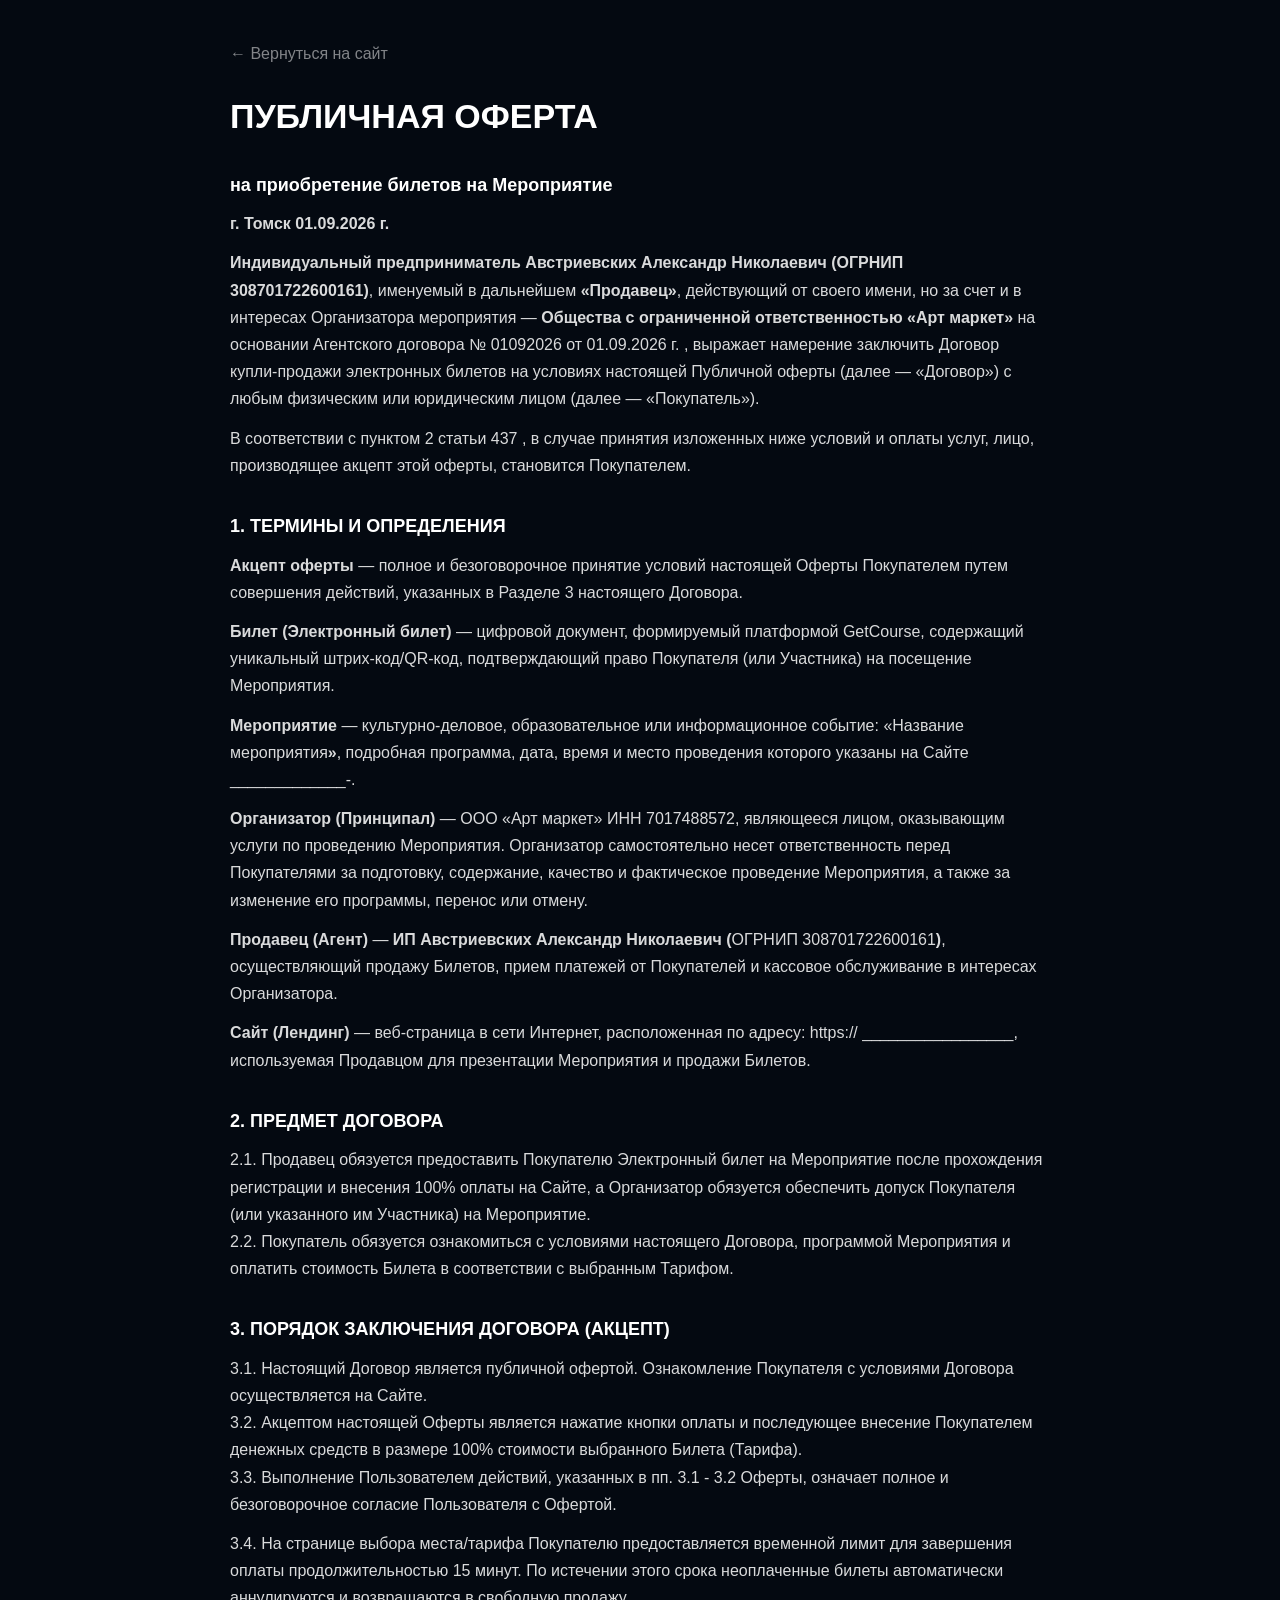
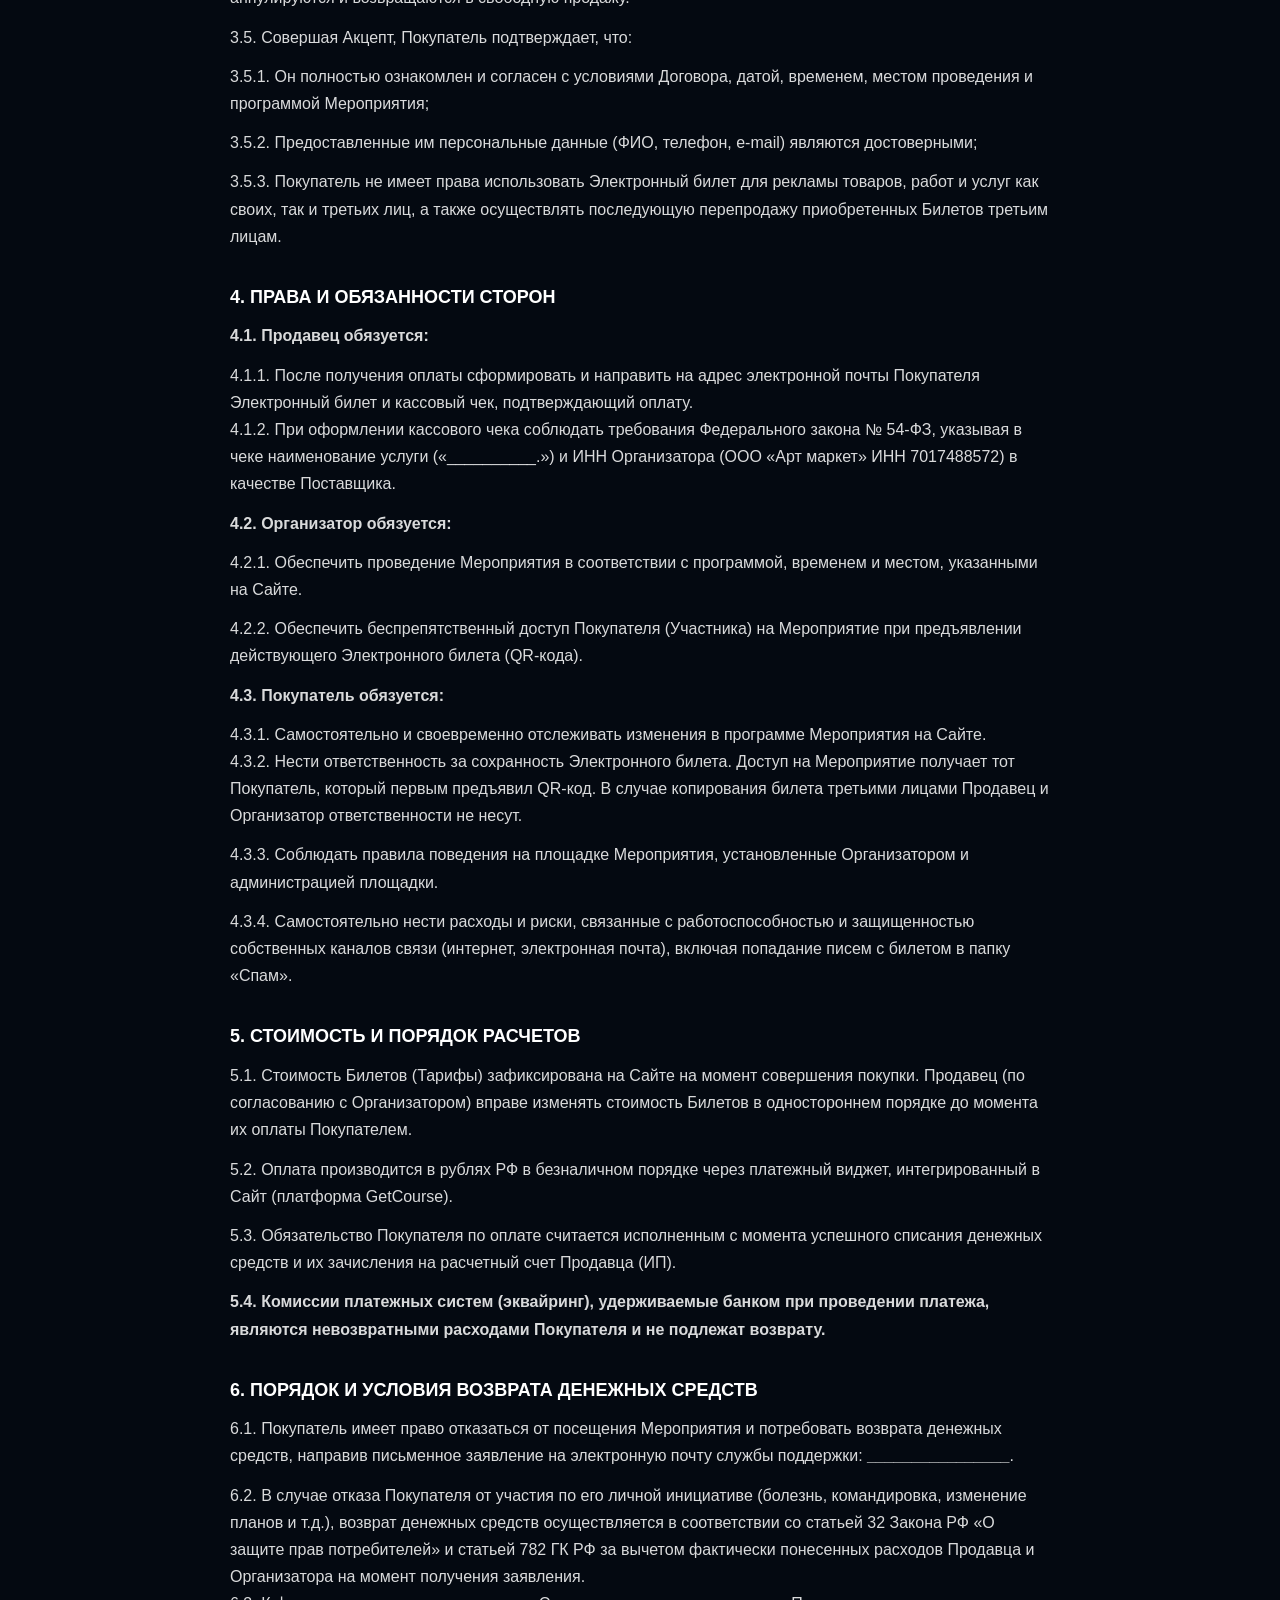
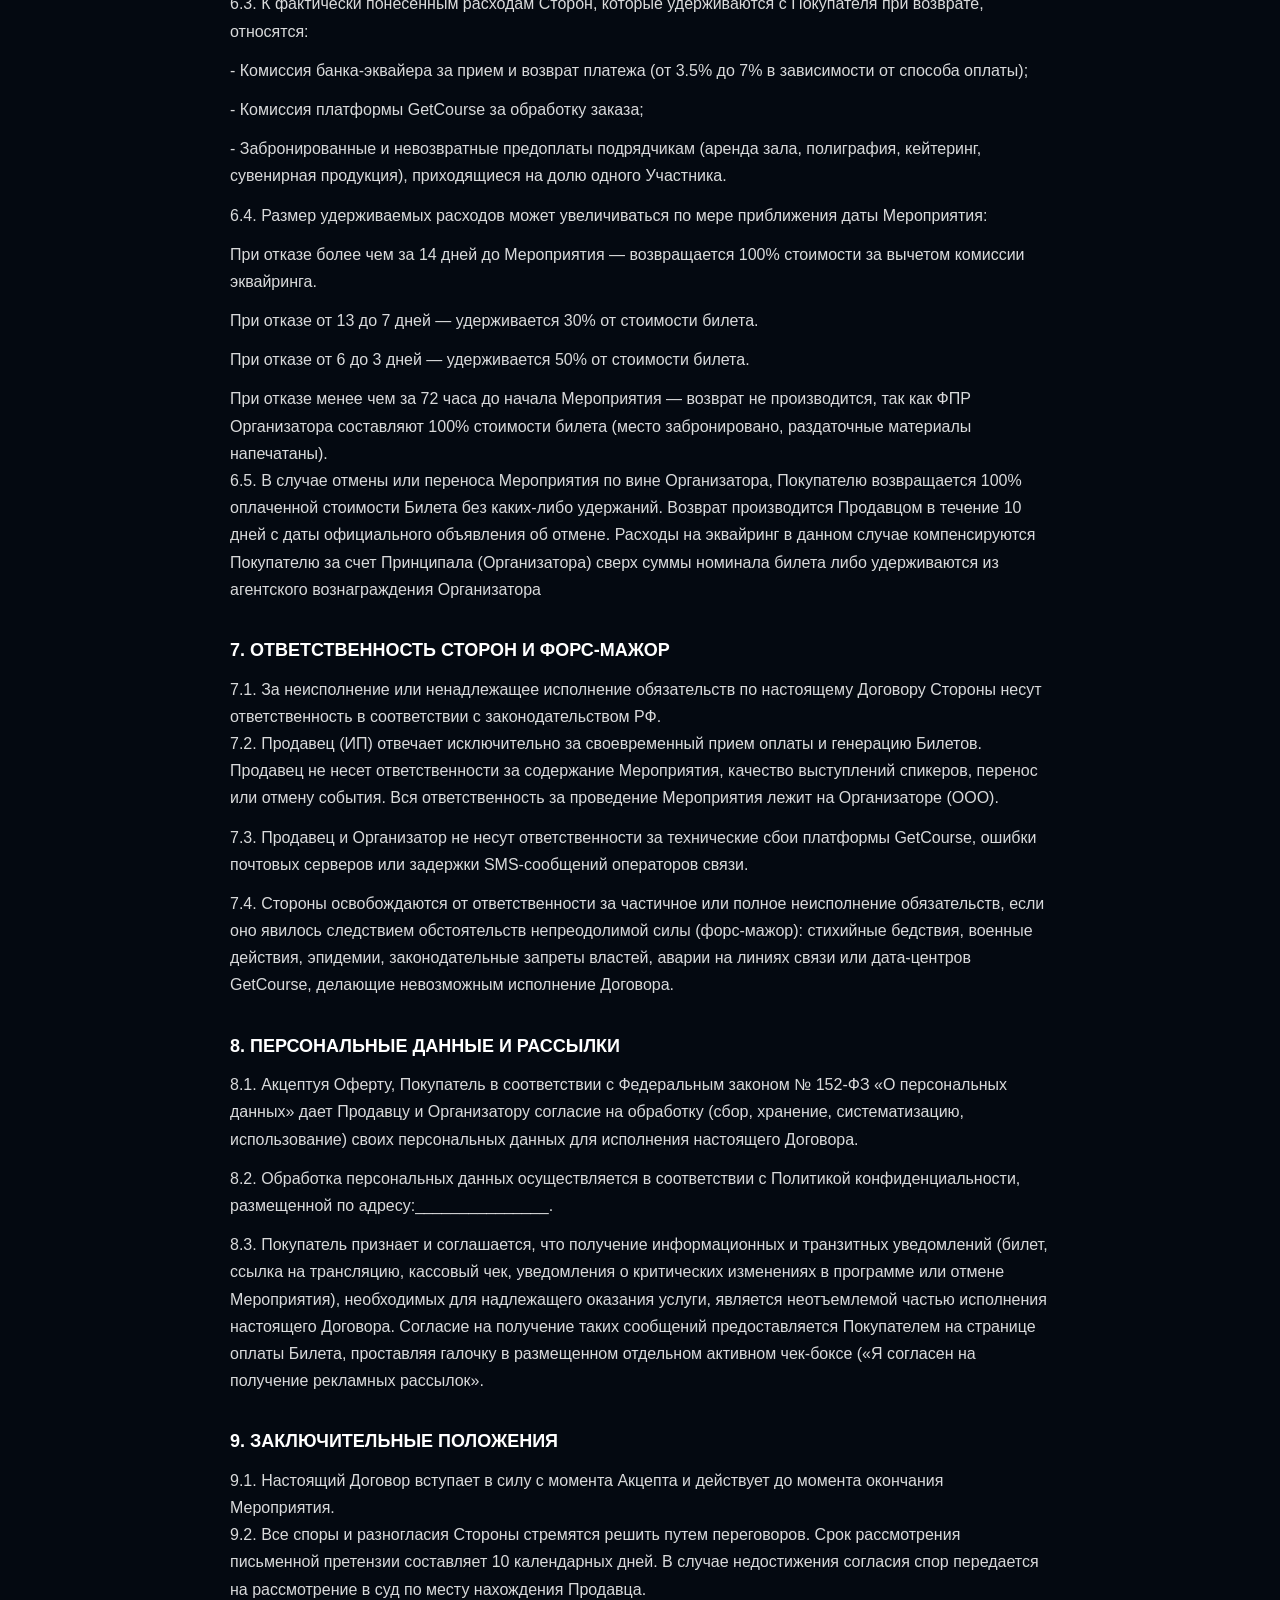
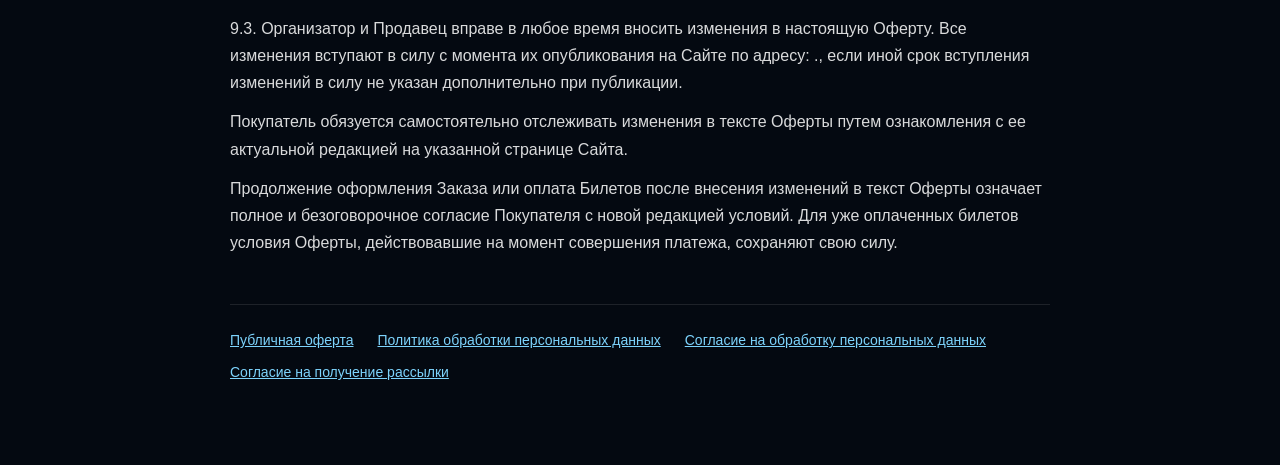
==== oferta.html @ 31b83d33 "Add legal documents pages and legal info in footer Co-Authored-By: Claude Sonnet 5.5 <noreply@anthro" ====
<!DOCTYPE html>
<html lang="ru"><head><meta charset="UTF-8"><meta name="viewport" content="width=device-width, initial-scale=1.0">
<title>Публичная оферта · ANAGRAN</title><meta name="robots" content="index,follow">
<style>:root{--bg:#040911;--t:rgba(255,255,255,.85);--m:rgba(255,255,255,.5);--a:#7DD3FC}
*{box-sizing:border-box}body{margin:0;background:var(--bg);color:var(--t);font:16px/1.7 -apple-system,BlinkMacSystemFont,"Segoe UI",Roboto,Arial,sans-serif;-webkit-font-smoothing:antialiased}
.legal{max-width:860px;margin:0 auto;padding:40px 20px 80px}a{color:var(--a)}
.back{display:inline-block;margin-bottom:28px;text-decoration:none;color:var(--m)}.back:hover{color:var(--a)}
h1{font-size:clamp(24px,4vw,34px);line-height:1.25;margin:0 0 28px;color:#fff}
h2{font-size:18px;margin:32px 0 10px;color:#fff;text-align:left}p{margin:0 0 12px;text-align:left;overflow-wrap:anywhere;white-space:pre-line}
.docs{margin-top:48px;padding-top:24px;border-top:1px solid rgba(255,255,255,.1);display:flex;flex-wrap:wrap;gap:8px 24px;font-size:14px}</style></head><body>
<main class="legal"><a class="back" href="index.html">← Вернуться на сайт</a>
<h1>ПУБЛИЧНАЯ ОФЕРТА</h1>
<h2>на приобретение билетов на Мероприятие</h2>
<p><strong> </strong><strong>г. Томск </strong> <strong>01.09.2026 г. </strong></p>
<p><strong>Индивидуальный предприниматель </strong><strong>Австриевских</strong><strong> Александр Николаевич (ОГРНИП 308701722600161)</strong>, именуемый в дальнейшем <strong>«Продавец»</strong>, действующий от своего имени, но за счет и в интересах Организатора мероприятия — <strong>Общества </strong><strong>с ограниченной ответственностью «Арт маркет» </strong> на основании Агентского договора № 01092026 от 01.09.2026 г. , выражает намерение заключить Договор купли-продажи электронных билетов на условиях настоящей Публичной оферты (далее — «Договор») с любым физическим или юридическим лицом (далее — «Покупатель»).</p>
<p>В соответствии с пунктом 2 статьи 437 , в случае принятия изложенных ниже условий и оплаты услуг, лицо, производящее акцепт этой оферты, становится Покупателем.</p>
<h2>1. ТЕРМИНЫ И ОПРЕДЕЛЕНИЯ</h2>
<p><strong>Акцепт оферты</strong> — полное и безоговорочное принятие условий настоящей Оферты Покупателем путем совершения действий, указанных в Разделе 3 настоящего Договора.</p>
<p><strong>Билет (Электронный билет)</strong> — цифровой документ, формируемый платформой GetCourse, содержащий уникальный штрих-код/QR-код, подтверждающий право Покупателя (или Участника) на посещение Мероприятия.</p>
<p><strong>Мероприятие</strong> — культурно-деловое, образовательное или информационное событие: «Название мероприятия<strong>»</strong>, подробная программа, дата, время и место проведения которого указаны на Сайте _____________-.</p>
<p><strong>Организатор (Принципал)</strong> — ООО «Арт маркет» ИНН 7017488572, являющееся лицом, оказывающим услуги по проведению Мероприятия. Организатор самостоятельно несет ответственность перед Покупателями за подготовку, содержание, качество и фактическое проведение Мероприятия, а также за изменение его программы, перенос или отмену.</p>
<p><strong>Продавец (Агент)</strong> — <strong>ИП  </strong><strong>Австриевских</strong><strong> Александр Николаевич (</strong>ОГРНИП 308701722600161<strong>)</strong>, осуществляющий продажу Билетов, прием платежей от Покупателей и кассовое обслуживание в интересах Организатора.</p>
<p><strong>Сайт (Лендинг)</strong> — веб-страница в сети Интернет, расположенная по адресу: https:// _________________, используемая Продавцом для презентации Мероприятия и продажи Билетов.</p>
<h2>2. ПРЕДМЕТ ДОГОВОРА</h2>
<p>2.1. Продавец обязуется предоставить Покупателю Электронный билет на Мероприятие после прохождения регистрации и внесения 100% оплаты на Сайте, а Организатор обязуется обеспечить допуск Покупателя (или указанного им Участника) на Мероприятие.
2.2. Покупатель обязуется ознакомиться с условиями настоящего Договора, программой Мероприятия и оплатить стоимость Билета в соответствии с выбранным Тарифом.</p>
<h2>3. ПОРЯДОК ЗАКЛЮЧЕНИЯ ДОГОВОРА (АКЦЕПТ)</h2>
<p>3.1. Настоящий Договор является публичной офертой. Ознакомление Покупателя с условиями Договора осуществляется на Сайте.
3.2. Акцептом настоящей Оферты является нажатие кнопки оплаты и последующее внесение Покупателем денежных средств в размере 100% стоимости выбранного Билета (Тарифа).
3.3. Выполнение Пользователем действий, указанных в пп. 3.1 - 3.2 Оферты, означает полное и безоговорочное согласие Пользователя с Офертой.</p>
<p>3.4. На странице выбора места/тарифа Покупателю предоставляется временной лимит для завершения оплаты продолжительностью 15 минут. По истечении этого срока неоплаченные билеты автоматически аннулируются и возвращаются в свободную продажу.</p>
<p>3.5. Совершая Акцепт, Покупатель подтверждает, что:</p>
<p>3.5.1. Он полностью ознакомлен и согласен с условиями Договора, датой, временем, местом проведения и программой Мероприятия;</p>
<p>3.5.2. Предоставленные им персональные данные (ФИО, телефон, e-mail) являются достоверными;</p>
<p>3.5.3. Покупатель не имеет права использовать Электронный билет для рекламы товаров, работ и услуг как своих, так и третьих лиц, а также осуществлять последующую перепродажу приобретенных Билетов третьим лицам.</p>
<h2>4. ПРАВА И ОБЯЗАННОСТИ СТОРОН</h2>
<p><strong>4.1. Продавец обязуется:</strong></p>
<p>4.1.1. После получения оплаты сформировать и направить на адрес электронной почты Покупателя Электронный билет и кассовый чек, подтверждающий оплату.
4.1.2. При оформлении кассового чека соблюдать требования Федерального закона № 54-ФЗ, указывая в чеке наименование услуги («__________.») и ИНН Организатора (ООО «Арт маркет» ИНН 7017488572) в качестве Поставщика.</p>
<p><strong>4.2. Организатор обязуется:</strong></p>
<p>4.2.1. Обеспечить проведение Мероприятия в соответствии с программой, временем и местом, указанными на Сайте.</p>
<p>4.2.2. Обеспечить беспрепятственный доступ Покупателя (Участника) на Мероприятие при предъявлении действующего Электронного билета (QR-кода).</p>
<p><strong>4.3. Покупатель обязуется:</strong></p>
<p>4.3.1. Самостоятельно и своевременно отслеживать изменения в программе Мероприятия на Сайте.
4.3.2. Нести ответственность за сохранность Электронного билета. Доступ на Мероприятие получает тот Покупатель, который первым предъявил QR-код. В случае копирования билета третьими лицами Продавец и Организатор ответственности не несут.</p>
<p>4.3.3. Соблюдать правила поведения на площадке Мероприятия, установленные Организатором и администрацией площадки.</p>
<p>4.3.4. Самостоятельно нести расходы и риски, связанные с работоспособностью и защищенностью собственных каналов связи (интернет, электронная почта), включая попадание писем с билетом в папку «Спам».</p>
<h2>5. СТОИМОСТЬ И ПОРЯДОК РАСЧЕТОВ</h2>
<p>5.1. Стоимость Билетов (Тарифы) зафиксирована на Сайте на момент совершения покупки. Продавец (по согласованию с Организатором) вправе изменять стоимость Билетов в одностороннем порядке до момента их оплаты Покупателем.</p>
<p>5.2. Оплата производится в рублях РФ в безналичном порядке через платежный виджет, интегрированный в Сайт (платформа GetCourse).</p>
<p>5.3. Обязательство Покупателя по оплате считается исполненным с момента успешного списания денежных средств и их зачисления на расчетный счет Продавца (ИП).</p>
<p><strong>5.4. Комиссии платежных систем (эквайринг), удерживаемые банком при проведении платежа, являются невозвратными расходами Покупателя и не подлежат возврату</strong><strong>.</strong><strong> </strong></p>
<h2>6. ПОРЯДОК И УСЛОВИЯ ВОЗВРАТА ДЕНЕЖНЫХ СРЕДСТВ</h2>
<p>6.1. Покупатель имеет право отказаться от посещения Мероприятия и потребовать возврата денежных средств, направив письменное заявление на электронную почту службы поддержки: <strong>________________</strong>.</p>
<p>6.2. В случае отказа Покупателя от участия по его личной инициативе (болезнь, командировка, изменение планов и т.д.), возврат денежных средств осуществляется в соответствии со статьей 32 Закона РФ «О защите прав потребителей» и статьей 782 ГК РФ за вычетом фактически понесенных расходов Продавца и Организатора на момент получения заявления.
6.3. К фактически понесенным расходам Сторон, которые удерживаются с Покупателя при возврате, относятся:</p>
<p>- Комиссия банка-эквайера за прием и возврат платежа (от 3.5% до 7% в зависимости от способа оплаты);</p>
<p>- Комиссия платформы GetCourse за обработку заказа;</p>
<p>- Забронированные и невозвратные предоплаты подрядчикам (аренда зала, полиграфия, кейтеринг, сувенирная продукция), приходящиеся на долю одного Участника.</p>
<p>6.4. Размер удерживаемых расходов может увеличиваться по мере приближения даты Мероприятия:</p>
<p>При отказе более чем за 14 дней до Мероприятия — возвращается 100% стоимости за вычетом комиссии эквайринга.</p>
<p>При отказе от 13 до 7 дней — удерживается 30% от стоимости билета.</p>
<p>При отказе от 6 до 3 дней — удерживается 50% от стоимости билета.</p>
<p>При отказе менее чем за 72 часа до начала Мероприятия — возврат не производится, так как ФПР Организатора составляют 100% стоимости билета (место забронировано, раздаточные материалы напечатаны).
6.5. В случае отмены или переноса Мероприятия по вине Организатора, Покупателю возвращается 100% оплаченной стоимости Билета без каких-либо удержаний. Возврат производится Продавцом в течение 10 дней с даты официального объявления об отмене. Расходы на эквайринг в данном случае компенсируются Покупателю за счет Принципала (Организатора) сверх суммы номинала билета либо удерживаются из агентского вознаграждения Организатора</p>
<h2>7. ОТВЕТСТВЕННОСТЬ СТОРОН И ФОРС-МАЖОР</h2>
<p>7.1. За неисполнение или ненадлежащее исполнение обязательств по настоящему Договору Стороны несут ответственность в соответствии с законодательством РФ.
7.2. Продавец (ИП) отвечает исключительно за своевременный прием оплаты и генерацию Билетов. Продавец не несет ответственности за содержание Мероприятия, качество выступлений спикеров, перенос или отмену события. Вся ответственность за проведение Мероприятия лежит на Организаторе (ООО).</p>
<p>7.3. Продавец и Организатор не несут ответственности за технические сбои платформы GetCourse, ошибки почтовых серверов или задержки SMS-сообщений операторов связи.</p>
<p>7.4. Стороны освобождаются от ответственности за частичное или полное неисполнение обязательств, если оно явилось следствием обстоятельств непреодолимой силы (форс-мажор): стихийные бедствия, военные действия, эпидемии, законодательные запреты властей, аварии на линиях связи или дата-центров GetCourse, делающие невозможным исполнение Договора.</p>
<h2>8. ПЕРСОНАЛЬНЫЕ ДАННЫЕ И РАССЫЛКИ</h2>
<p>8.1. Акцептуя Оферту, Покупатель в соответствии с Федеральным законом № 152-ФЗ «О персональных данных» дает Продавцу и Организатору согласие на обработку (сбор, хранение, систематизацию, использование) своих персональных данных для исполнения настоящего Договора.</p>
<p>8.2. Обработка персональных данных осуществляется в соответствии с Политикой конфиденциальности, размещенной по адресу:_______________.</p>
<p>8.3. Покупатель признает и соглашается, что получение информационных и транзитных уведомлений (билет, ссылка на трансляцию, кассовый чек, уведомления о критических изменениях в программе или отмене Мероприятия), необходимых для надлежащего оказания услуги, является неотъемлемой частью исполнения настоящего Договора. Согласие на получение таких сообщений предоставляется Покупателем на странице оплаты Билета, проставляя галочку в размещенном отдельном активном чек-боксе («Я согласен на получение рекламных рассылок».</p>
<h2>9. ЗАКЛЮЧИТЕЛЬНЫЕ ПОЛОЖЕНИЯ</h2>
<p>9.1. Настоящий Договор вступает в силу с момента Акцепта и действует до момента окончания Мероприятия.
9.2. Все споры и разногласия Стороны стремятся решить путем переговоров. Срок рассмотрения письменной претензии составляет 10<strong> </strong>календарных дней. В случае недостижения согласия спор передается на рассмотрение в суд по месту нахождения Продавца.</p>
<p>9.3. Организатор и Продавец вправе в любое время вносить изменения в настоящую Оферту. Все изменения вступают в силу с момента их опубликования на Сайте по адресу: ., если иной срок вступления изменений в силу не указан дополнительно при публикации.</p>
<p>Покупатель обязуется самостоятельно отслеживать изменения в тексте Оферты путем ознакомления с ее актуальной редакцией на указанной странице Сайта.</p>
<p>Продолжение оформления Заказа или оплата Билетов после внесения изменений в текст Оферты означает полное и безоговорочное согласие Покупателя с новой редакцией условий. Для уже оплаченных билетов условия Оферты, действовавшие на момент совершения платежа, сохраняют свою силу.</p>
<nav class="docs"><a href="oferta.html">Публичная оферта</a><a href="privacy.html">Политика обработки персональных данных</a><a href="soglasie-pd.html">Согласие на обработку персональных данных</a><a href="soglasie-rim.html">Согласие на получение рассылки</a></nav></main></body></html>
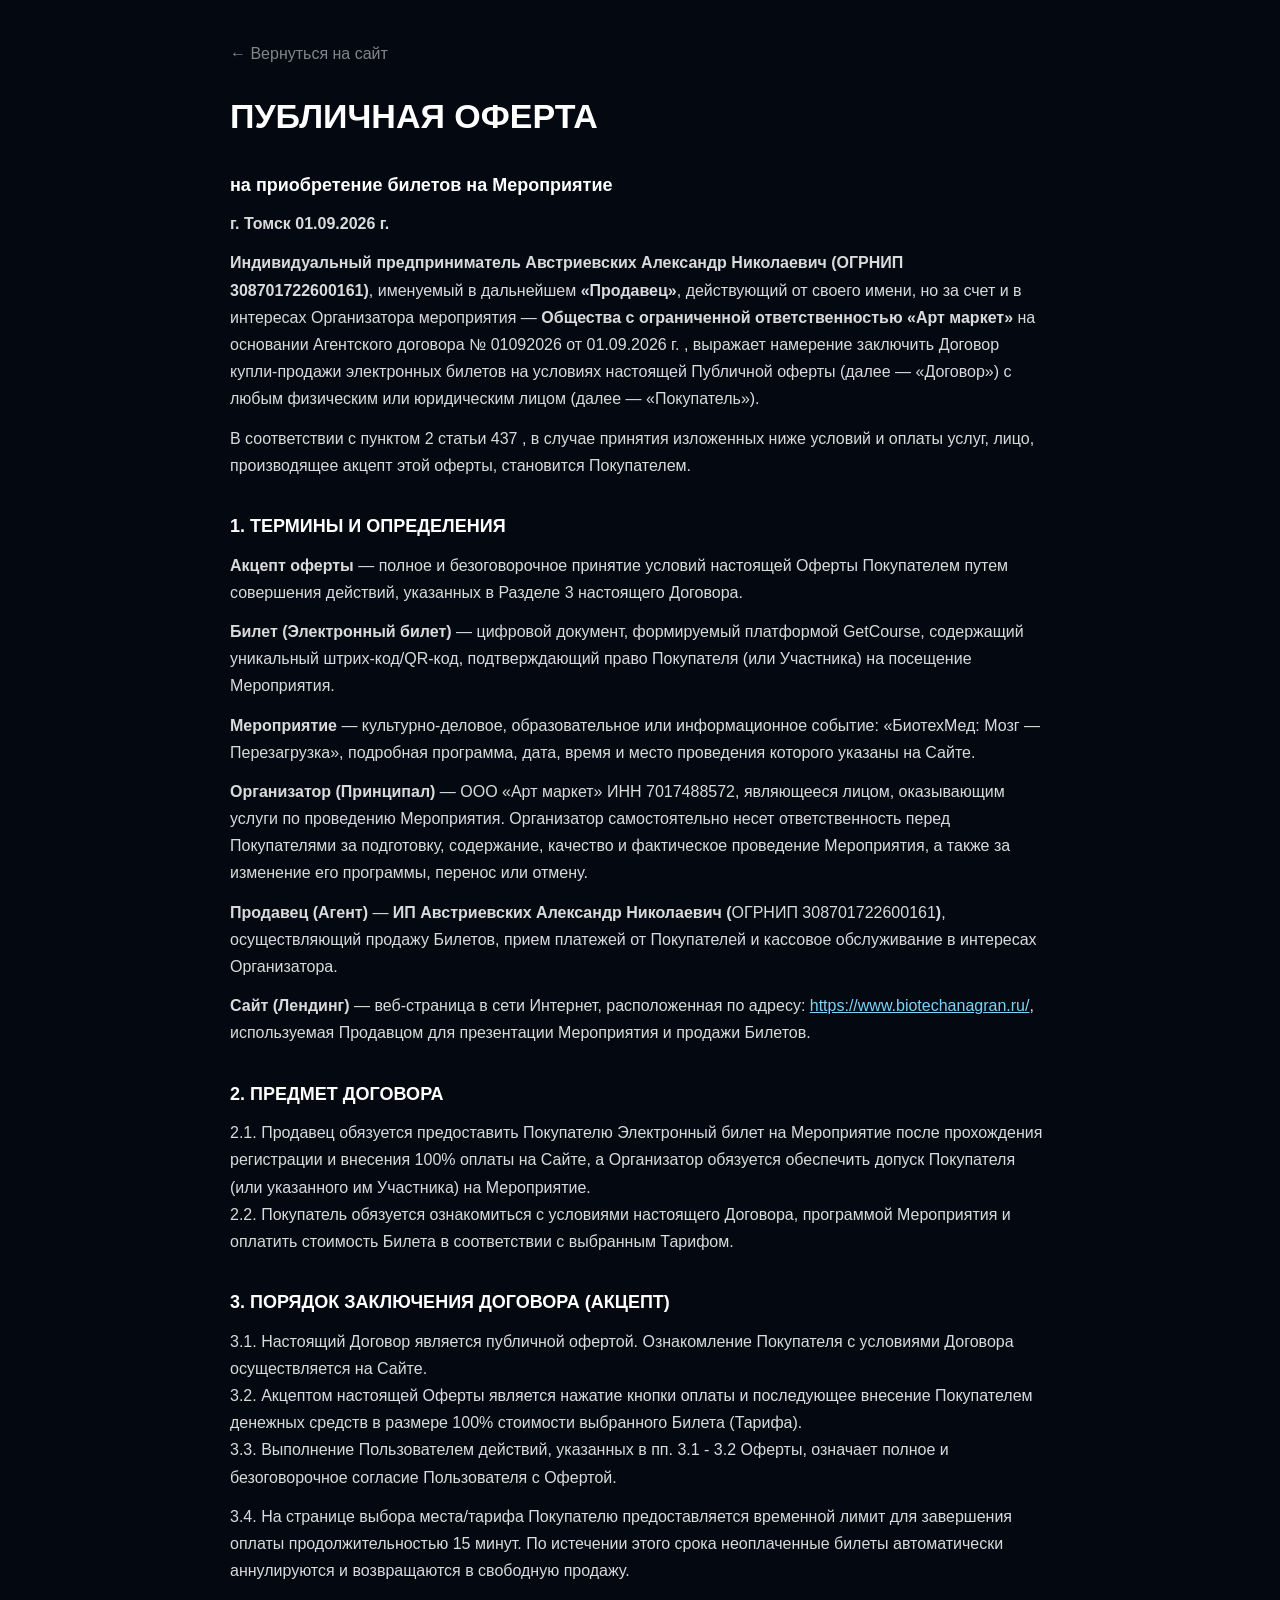
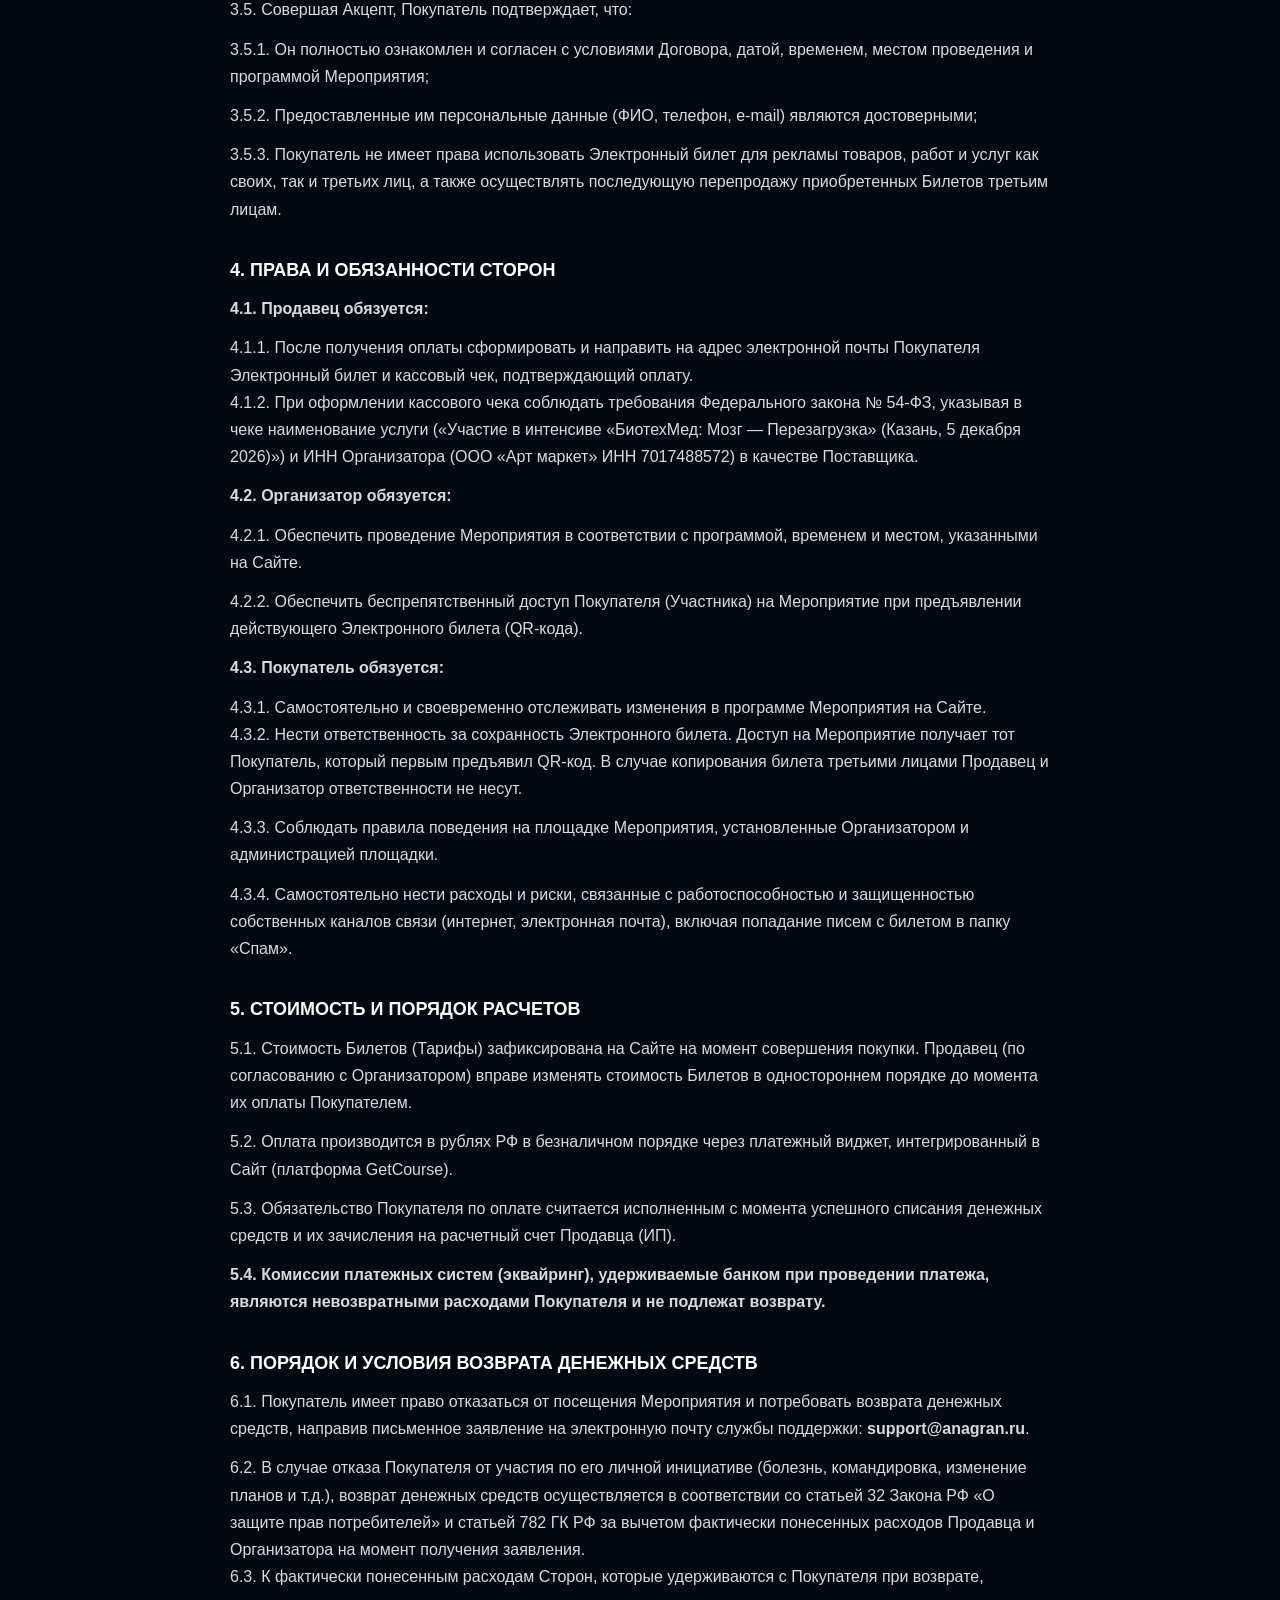
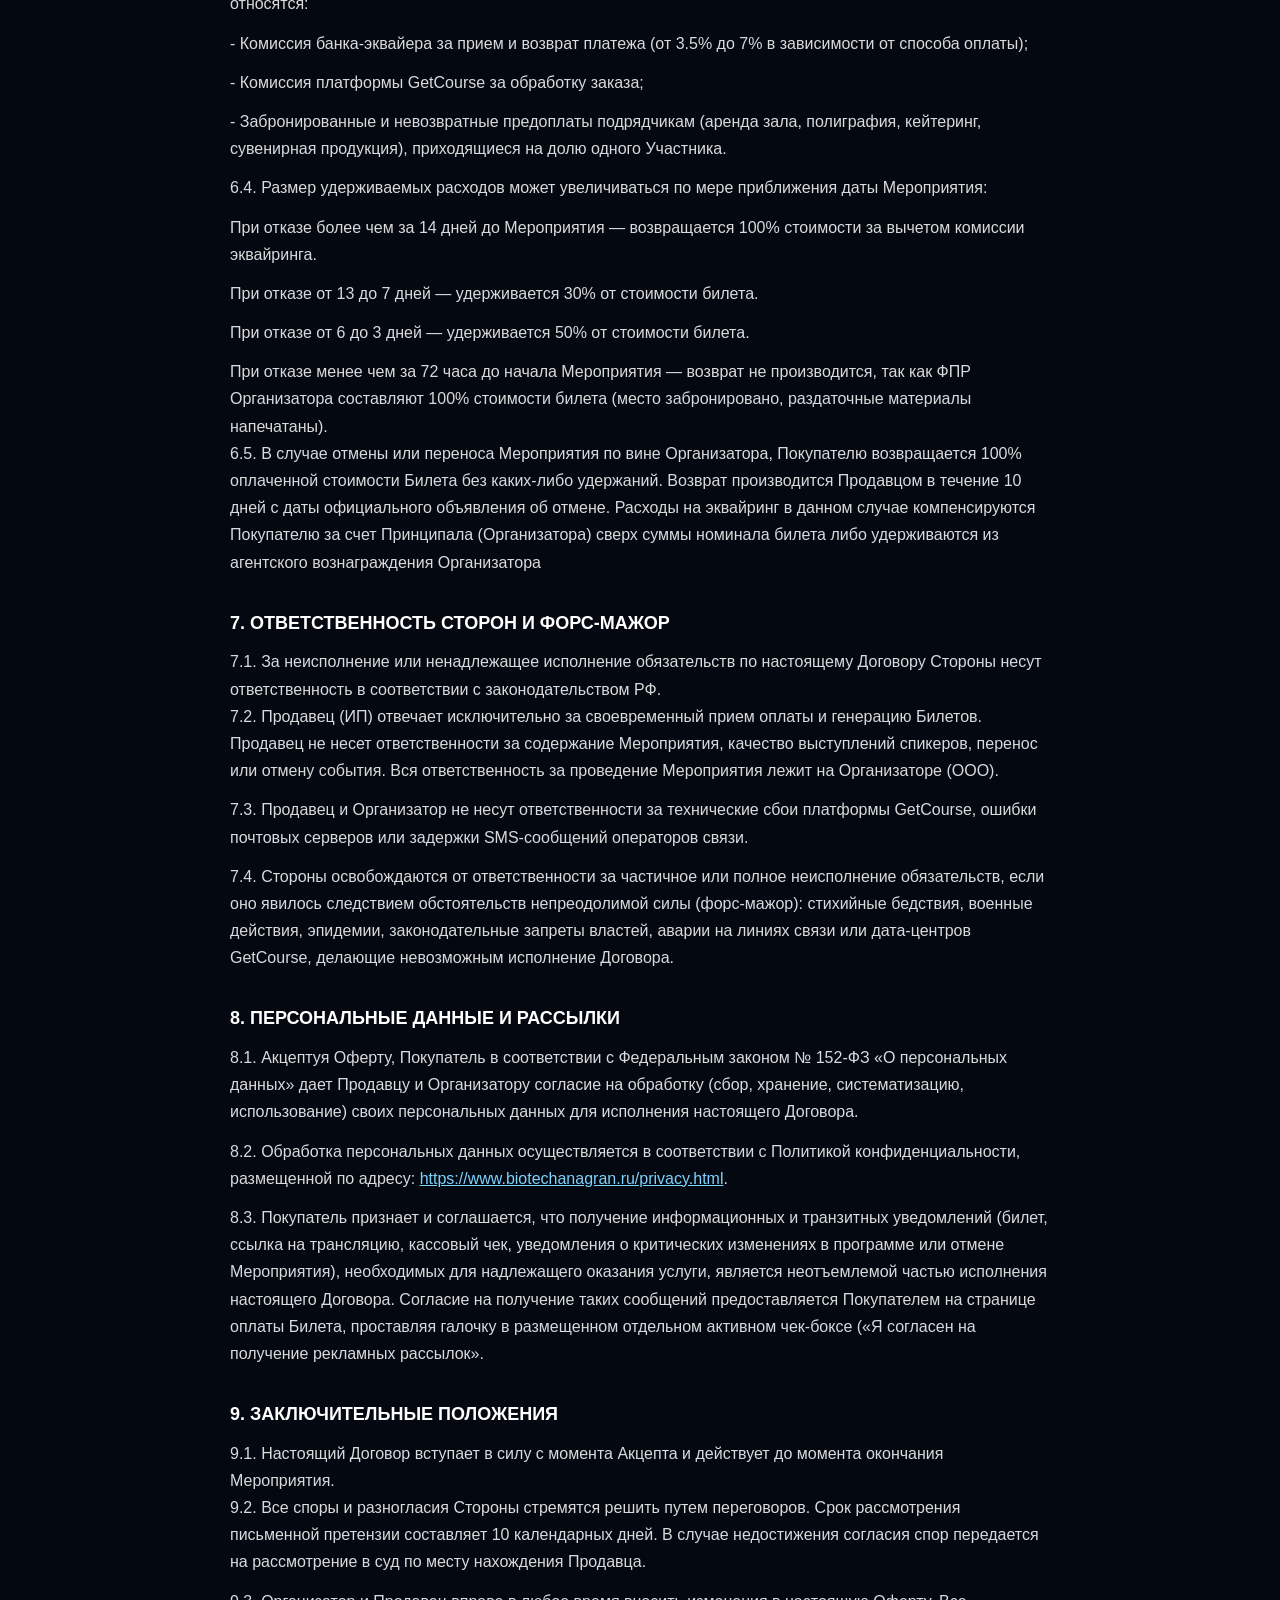
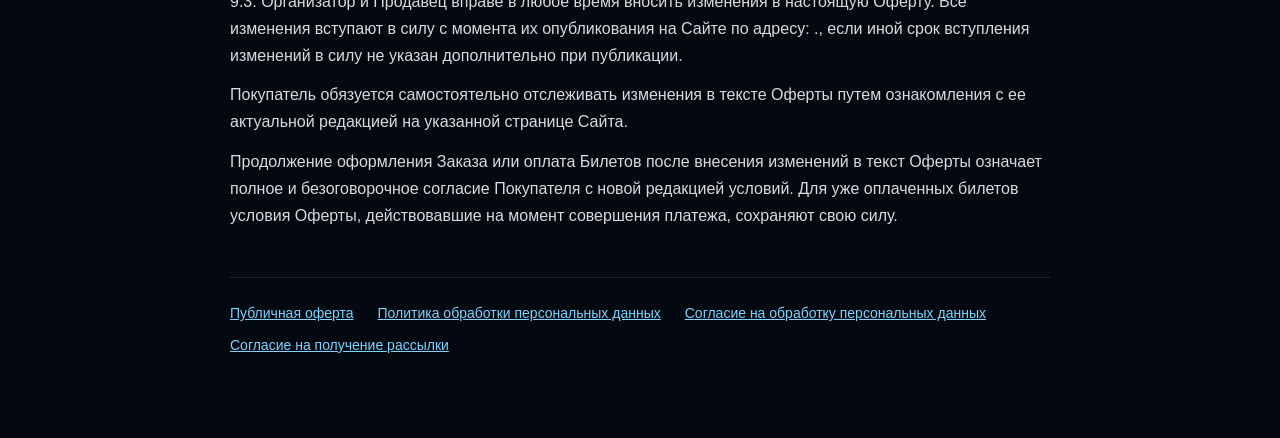
==== commit 3287af17: "Fill in offer/privacy placeholders (event, site URL, support email) Co-Authored-By: Claude Sonnet 5." ====
--- a/oferta.html
+++ b/oferta.html
@@ -17,10 +17,10 @@
 <h2>1. ТЕРМИНЫ И ОПРЕДЕЛЕНИЯ</h2>
 <p><strong>Акцепт оферты</strong> — полное и безоговорочное принятие условий настоящей Оферты Покупателем путем совершения действий, указанных в Разделе 3 настоящего Договора.</p>
 <p><strong>Билет (Электронный билет)</strong> — цифровой документ, формируемый платформой GetCourse, содержащий уникальный штрих-код/QR-код, подтверждающий право Покупателя (или Участника) на посещение Мероприятия.</p>
-<p><strong>Мероприятие</strong> — культурно-деловое, образовательное или информационное событие: «Название мероприятия<strong>»</strong>, подробная программа, дата, время и место проведения которого указаны на Сайте _____________-.</p>
+<p><strong>Мероприятие</strong> — культурно-деловое, образовательное или информационное событие: «БиотехМед: Мозг — Перезагрузка», подробная программа, дата, время и место проведения которого указаны на Сайте.</p>
 <p><strong>Организатор (Принципал)</strong> — ООО «Арт маркет» ИНН 7017488572, являющееся лицом, оказывающим услуги по проведению Мероприятия. Организатор самостоятельно несет ответственность перед Покупателями за подготовку, содержание, качество и фактическое проведение Мероприятия, а также за изменение его программы, перенос или отмену.</p>
 <p><strong>Продавец (Агент)</strong> — <strong>ИП  </strong><strong>Австриевских</strong><strong> Александр Николаевич (</strong>ОГРНИП 308701722600161<strong>)</strong>, осуществляющий продажу Билетов, прием платежей от Покупателей и кассовое обслуживание в интересах Организатора.</p>
-<p><strong>Сайт (Лендинг)</strong> — веб-страница в сети Интернет, расположенная по адресу: https:// _________________, используемая Продавцом для презентации Мероприятия и продажи Билетов.</p>
+<p><strong>Сайт (Лендинг)</strong> — веб-страница в сети Интернет, расположенная по адресу: <a href="https://www.biotechanagran.ru/">https://www.biotechanagran.ru/</a>, используемая Продавцом для презентации Мероприятия и продажи Билетов.</p>
 <h2>2. ПРЕДМЕТ ДОГОВОРА</h2>
 <p>2.1. Продавец обязуется предоставить Покупателю Электронный билет на Мероприятие после прохождения регистрации и внесения 100% оплаты на Сайте, а Организатор обязуется обеспечить допуск Покупателя (или указанного им Участника) на Мероприятие.
 2.2. Покупатель обязуется ознакомиться с условиями настоящего Договора, программой Мероприятия и оплатить стоимость Билета в соответствии с выбранным Тарифом.</p>
@@ -36,7 +36,7 @@
 <h2>4. ПРАВА И ОБЯЗАННОСТИ СТОРОН</h2>
 <p><strong>4.1. Продавец обязуется:</strong></p>
 <p>4.1.1. После получения оплаты сформировать и направить на адрес электронной почты Покупателя Электронный билет и кассовый чек, подтверждающий оплату.
-4.1.2. При оформлении кассового чека соблюдать требования Федерального закона № 54-ФЗ, указывая в чеке наименование услуги («__________.») и ИНН Организатора (ООО «Арт маркет» ИНН 7017488572) в качестве Поставщика.</p>
+4.1.2. При оформлении кассового чека соблюдать требования Федерального закона № 54-ФЗ, указывая в чеке наименование услуги («Участие в интенсиве «БиотехМед: Мозг — Перезагрузка» (Казань, 5 декабря 2026)») и ИНН Организатора (ООО «Арт маркет» ИНН 7017488572) в качестве Поставщика.</p>
 <p><strong>4.2. Организатор обязуется:</strong></p>
 <p>4.2.1. Обеспечить проведение Мероприятия в соответствии с программой, временем и местом, указанными на Сайте.</p>
 <p>4.2.2. Обеспечить беспрепятственный доступ Покупателя (Участника) на Мероприятие при предъявлении действующего Электронного билета (QR-кода).</p>
@@ -51,7 +51,7 @@
 <p>5.3. Обязательство Покупателя по оплате считается исполненным с момента успешного списания денежных средств и их зачисления на расчетный счет Продавца (ИП).</p>
 <p><strong>5.4. Комиссии платежных систем (эквайринг), удерживаемые банком при проведении платежа, являются невозвратными расходами Покупателя и не подлежат возврату</strong><strong>.</strong><strong> </strong></p>
 <h2>6. ПОРЯДОК И УСЛОВИЯ ВОЗВРАТА ДЕНЕЖНЫХ СРЕДСТВ</h2>
-<p>6.1. Покупатель имеет право отказаться от посещения Мероприятия и потребовать возврата денежных средств, направив письменное заявление на электронную почту службы поддержки: <strong>________________</strong>.</p>
+<p>6.1. Покупатель имеет право отказаться от посещения Мероприятия и потребовать возврата денежных средств, направив письменное заявление на электронную почту службы поддержки: <strong>support@anagran.ru</strong>.</p>
 <p>6.2. В случае отказа Покупателя от участия по его личной инициативе (болезнь, командировка, изменение планов и т.д.), возврат денежных средств осуществляется в соответствии со статьей 32 Закона РФ «О защите прав потребителей» и статьей 782 ГК РФ за вычетом фактически понесенных расходов Продавца и Организатора на момент получения заявления.
 6.3. К фактически понесенным расходам Сторон, которые удерживаются с Покупателя при возврате, относятся:</p>
 <p>- Комиссия банка-эквайера за прием и возврат платежа (от 3.5% до 7% в зависимости от способа оплаты);</p>
@@ -70,7 +70,7 @@
 <p>7.4. Стороны освобождаются от ответственности за частичное или полное неисполнение обязательств, если оно явилось следствием обстоятельств непреодолимой силы (форс-мажор): стихийные бедствия, военные действия, эпидемии, законодательные запреты властей, аварии на линиях связи или дата-центров GetCourse, делающие невозможным исполнение Договора.</p>
 <h2>8. ПЕРСОНАЛЬНЫЕ ДАННЫЕ И РАССЫЛКИ</h2>
 <p>8.1. Акцептуя Оферту, Покупатель в соответствии с Федеральным законом № 152-ФЗ «О персональных данных» дает Продавцу и Организатору согласие на обработку (сбор, хранение, систематизацию, использование) своих персональных данных для исполнения настоящего Договора.</p>
-<p>8.2. Обработка персональных данных осуществляется в соответствии с Политикой конфиденциальности, размещенной по адресу:_______________.</p>
+<p>8.2. Обработка персональных данных осуществляется в соответствии с Политикой конфиденциальности, размещенной по адресу: <a href="https://www.biotechanagran.ru/privacy.html">https://www.biotechanagran.ru/privacy.html</a>.</p>
 <p>8.3. Покупатель признает и соглашается, что получение информационных и транзитных уведомлений (билет, ссылка на трансляцию, кассовый чек, уведомления о критических изменениях в программе или отмене Мероприятия), необходимых для надлежащего оказания услуги, является неотъемлемой частью исполнения настоящего Договора. Согласие на получение таких сообщений предоставляется Покупателем на странице оплаты Билета, проставляя галочку в размещенном отдельном активном чек-боксе («Я согласен на получение рекламных рассылок».</p>
 <h2>9. ЗАКЛЮЧИТЕЛЬНЫЕ ПОЛОЖЕНИЯ</h2>
 <p>9.1. Настоящий Договор вступает в силу с момента Акцепта и действует до момента окончания Мероприятия.
